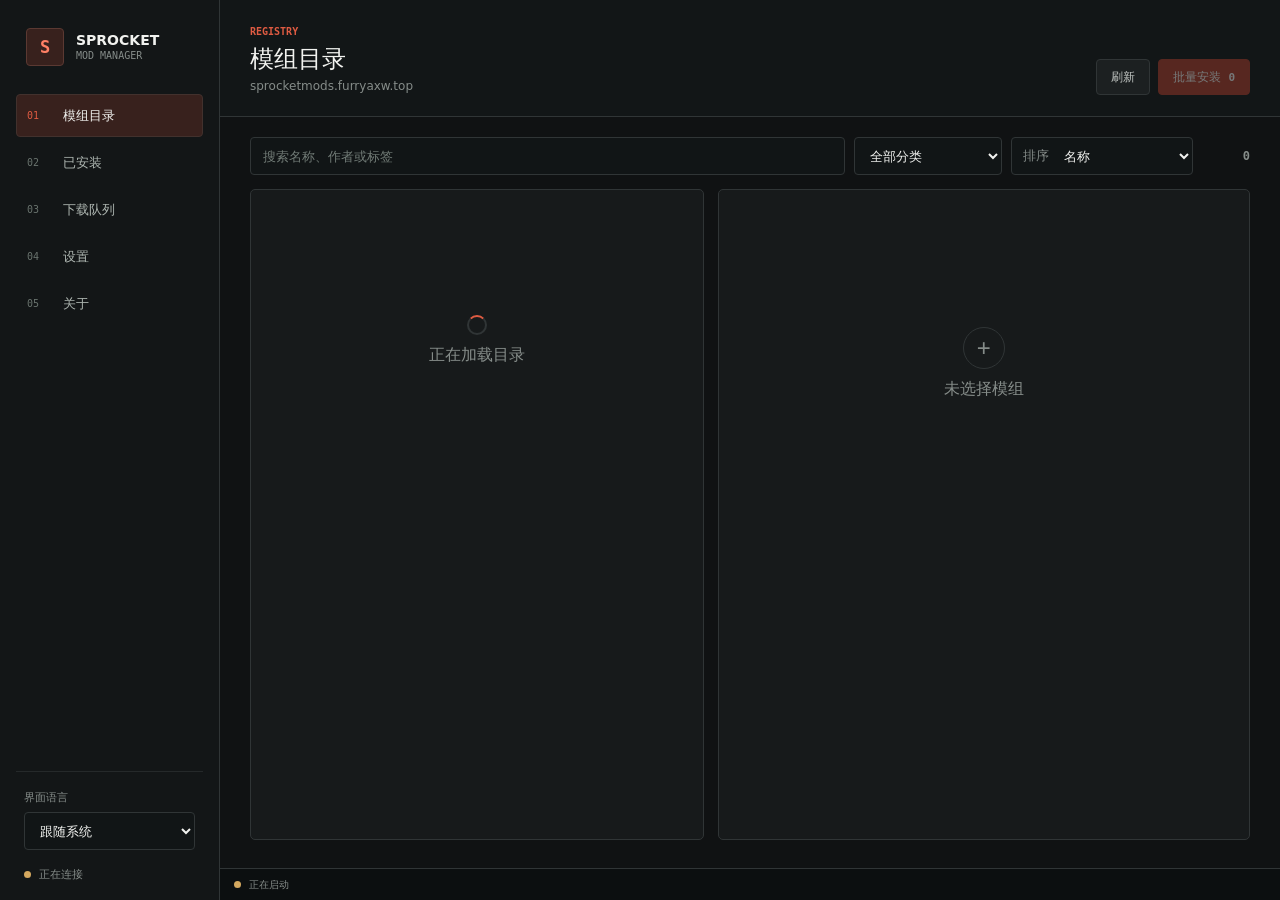
==== sprocket_mod_manager/client_ui/index.html @ 85f6c40e "feat(client): replace Tk UI with WebView2" ====
<!doctype html>
<html lang="zh-CN">
  <head>
    <meta charset="UTF-8" />
    <meta name="viewport" content="width=device-width, initial-scale=1.0" />
    <meta name="color-scheme" content="dark" />
    <meta name="theme-color" content="#101213" />
    <title>Sprocket Mod Manager</title>
    <link rel="stylesheet" href="./app.css" />
    <script src="./app.js" defer></script>
  </head>
  <body>
    <div class="app-shell">
      <aside class="sidebar">
        <div class="brand">
          <span class="brand-mark" aria-hidden="true">S</span>
          <div class="brand-copy">
            <strong>SPROCKET</strong>
            <span>MOD MANAGER</span>
          </div>
        </div>

        <nav class="primary-nav" aria-label="主导航" data-i18n-aria="primaryNav">
          <button class="nav-item active" type="button" data-page-target="catalog">
            <span class="nav-index">01</span><span data-i18n="catalog">模组目录</span>
          </button>
          <button class="nav-item" type="button" data-page-target="installed">
            <span class="nav-index">02</span><span data-i18n="installed">已安装</span>
          </button>
          <button class="nav-item" type="button" data-page-target="downloads">
            <span class="nav-index">03</span><span data-i18n="downloads">下载队列</span>
            <b id="queue-badge" hidden>0</b>
          </button>
          <button class="nav-item" type="button" data-page-target="settings">
            <span class="nav-index">04</span><span data-i18n="settings">设置</span>
          </button>
          <button class="nav-item" type="button" data-page-target="about">
            <span class="nav-index">05</span><span data-i18n="about">关于</span>
          </button>
        </nav>

        <div class="sidebar-footer">
          <label class="language-control">
            <span data-i18n="language">界面语言</span>
            <select id="language-select">
              <option value="auto" data-i18n="languageAuto">跟随系统</option>
              <option value="zh">中文</option>
              <option value="en">English</option>
            </select>
          </label>
          <div class="registry-state" id="registry-state">
            <span class="state-dot" aria-hidden="true"></span>
            <span id="registry-state-text" data-i18n="connecting">正在连接</span>
          </div>
        </div>
      </aside>

      <main class="main-area">
        <header class="page-header">
          <div>
            <p class="page-kicker" id="page-kicker">REGISTRY</p>
            <h1 id="page-title" data-i18n="catalogTitle">模组目录</h1>
            <p id="page-subtitle">sprocketmods.furryaxw.top</p>
          </div>
          <div class="header-actions" id="header-actions">
            <button class="secondary-button" id="refresh-catalog" type="button" data-i18n="refresh">刷新</button>
            <button class="primary-button" id="batch-install" type="button" disabled>
              <span data-i18n="batchInstall">批量安装</span><b id="batch-count">0</b>
            </button>
          </div>
        </header>

        <section class="page active" id="page-catalog" data-page="catalog">
          <div class="catalog-tools">
            <label class="search-control">
              <span class="visually-hidden" data-i18n="search">搜索</span>
              <input id="catalog-search" type="search" autocomplete="off"
                placeholder="搜索名称、作者或标签" data-i18n-placeholder="searchPlaceholder" />
            </label>
            <label class="select-control">
              <span class="visually-hidden" data-i18n="category">分类</span>
              <select id="category-select">
                <option value="all" data-i18n="categoryAll">全部分类</option>
                <option value="gameplay" data-i18n="categoryGameplay">玩法</option>
                <option value="utility" data-i18n="categoryUtility">工具</option>
                <option value="library" data-i18n="categoryLibrary">依赖库</option>
                <option value="visual" data-i18n="categoryVisual">视觉</option>
                <option value="audio" data-i18n="categoryAudio">音频</option>
                <option value="other" data-i18n="categoryOther">其他</option>
              </select>
            </label>
            <label class="select-control sort-control">
              <span data-i18n="sort">排序</span>
              <select id="sort-select">
                <option value="name" data-i18n="sortName">名称</option>
                <option value="release" data-i18n="sortRelease">版本</option>
                <option value="category" data-i18n="sortCategory">分类</option>
              </select>
            </label>
            <span class="result-count" id="catalog-count">0</span>
          </div>

          <div class="catalog-workspace">
            <section class="package-list" id="package-list" aria-live="polite">
              <div class="loading-state"><span class="loader"></span><span data-i18n="loadingCatalog">正在加载目录</span></div>
            </section>
            <aside class="detail-panel" id="detail-panel">
              <div class="empty-detail">
                <span class="empty-glyph" aria-hidden="true">+</span>
                <strong data-i18n="nothingSelected">未选择模组</strong>
              </div>
            </aside>
          </div>
        </section>

        <section class="page" id="page-installed" data-page="installed" hidden>
          <div class="list-toolbar">
            <span id="installed-count">0</span>
            <button class="primary-button" id="update-all" type="button" data-i18n="updateAll">全部更新</button>
          </div>
          <div class="data-list" id="installed-list"></div>
        </section>

        <section class="page" id="page-downloads" data-page="downloads" hidden>
          <div class="list-toolbar">
            <span id="download-count">0</span>
            <button class="secondary-button" id="clear-finished" type="button" data-i18n="clearFinished">清除已结束</button>
          </div>
          <div class="data-list" id="download-list"></div>
        </section>

        <section class="page" id="page-settings" data-page="settings" hidden>
          <form class="settings-form" id="settings-form">
            <div class="form-section">
              <div class="section-heading">
                <span>01</span>
                <div><strong data-i18n="gameLocation">游戏位置</strong><small>SPROCKET</small></div>
              </div>
              <label class="field-label" for="game-path" data-i18n="gamePath">Sprocket 路径</label>
              <div class="field-command">
                <input id="game-path" name="game_path" type="text" autocomplete="off" />
                <button class="secondary-button" id="browse-game-path" type="button" data-i18n="browse">浏览</button>
              </div>
            </div>
            <div class="form-section">
              <div class="section-heading">
                <span>02</span>
                <div><strong>REGISTRY</strong><small>INDEX SOURCE</small></div>
              </div>
              <label class="field-label" for="index-url" data-i18n="indexUrl">索引 URL 或本地路径</label>
              <input id="index-url" name="index_url" type="text" autocomplete="off" />
            </div>
            <div class="form-actions">
              <button class="primary-button" type="submit" data-i18n="saveSettings">保存设置</button>
            </div>
          </form>
        </section>

        <section class="page" id="page-about" data-page="about" hidden>
          <div class="about-layout">
            <section class="about-identity">
              <span class="about-mark" aria-hidden="true">S</span>
              <p>SPROCKET</p>
              <h2>Mod Manager</h2>
              <span>AGPL-3.0</span>
            </section>
            <dl class="about-facts">
              <div><dt data-i18n="currentVersion">当前版本</dt><dd id="current-version">-</dd></div>
              <div><dt data-i18n="latestVersion">最新版本</dt><dd id="latest-version">-</dd></div>
              <div><dt data-i18n="repository">代码仓库</dt><dd>furryaxw/sprocket-mods</dd></div>
              <div><dt>Registry</dt><dd>sprocketmods.furryaxw.top</dd></div>
            </dl>
            <div class="about-actions">
              <button class="primary-button" id="manager-update" type="button" data-i18n="checkUpdate">检查更新</button>
              <button class="secondary-button" id="open-repository" type="button">GitHub</button>
              <button class="secondary-button" id="open-registry" type="button">Registry</button>
            </div>
          </div>
        </section>

        <footer class="statusbar">
          <span class="status-mark" aria-hidden="true"></span>
          <span id="status-text" data-i18n="starting">正在启动</span>
          <span id="status-source"></span>
        </footer>
      </main>
    </div>

    <div class="modal-layer" id="modal-layer" hidden>
      <section class="modal" role="dialog" aria-modal="true" aria-labelledby="modal-title">
        <header>
          <p id="modal-kicker">CONFIRM</p>
          <h2 id="modal-title"></h2>
          <button class="close-button" id="modal-close" type="button" aria-label="关闭" data-i18n-aria="close">×</button>
        </header>
        <div class="modal-body" id="modal-body"></div>
        <footer>
          <button class="secondary-button" id="modal-cancel" type="button" data-i18n="cancel">取消</button>
          <button class="primary-button" id="modal-confirm" type="button" data-i18n="confirm">确认</button>
        </footer>
      </section>
    </div>

    <div class="toast-region" id="toast-region" aria-live="polite"></div>
  </body>
</html>
---- sprocket_mod_manager/client_ui/app.css ----
:root {
  color-scheme: dark;
  font-family: "Segoe UI Variable Text", "Segoe UI", system-ui, sans-serif;
  font-synthesis: none;
  --canvas: #101213;
  --sidebar: #131617;
  --surface: #171a1b;
  --surface-high: #1c2021;
  --surface-hover: #202425;
  --line: #303536;
  --line-soft: #25292a;
  --text: #f1f2ef;
  --text-soft: #c4c8c5;
  --muted: #858c89;
  --accent: #df5b42;
  --accent-hover: #ee6a50;
  --accent-quiet: #38211d;
  --button-accent: #b6402d;
  --button-accent-hover: #be4430;
  --amber: #d4a85f;
  --amber-quiet: #362b19;
  --danger: #a9443d;
  --danger-hover: #c15148;
  --success: #65b981;
  --focus: #f5a86b;
}

* { box-sizing: border-box; }
[hidden] { display: none !important; }
html, body { width: 100%; min-width: 960px; height: 100%; min-height: 640px; }
body { margin: 0; overflow: hidden; color: var(--text); background: var(--canvas); }
button, input, select { font: inherit; letter-spacing: 0; }
button { color: inherit; }
button, select { cursor: pointer; }
button:focus-visible, input:focus-visible, select:focus-visible {
  outline: 2px solid var(--focus);
  outline-offset: 2px;
}
.visually-hidden {
  position: absolute;
  width: 1px;
  height: 1px;
  padding: 0;
  margin: -1px;
  overflow: hidden;
  clip: rect(0, 0, 0, 0);
  white-space: nowrap;
  border: 0;
}

.app-shell { display: grid; grid-template-columns: 220px minmax(0, 1fr); width: 100%; height: 100%; }
.sidebar {
  display: grid;
  grid-template-rows: auto 1fr auto;
  min-width: 0;
  padding: 28px 16px 18px;
  border-right: 1px solid var(--line);
  background: var(--sidebar);
}
.brand { display: flex; align-items: center; gap: 12px; padding: 0 10px 28px; }
.brand-mark, .about-mark {
  display: grid;
  place-items: center;
  border: 1px solid #5b3932;
  border-radius: 4px;
  color: #ff8065;
  background: var(--accent-quiet);
  font: 800 17px/1 "Cascadia Mono", Consolas, monospace;
}
.brand-mark { width: 38px; height: 38px; }
.brand-copy strong, .brand-copy span { display: block; }
.brand-copy strong { font-size: 14px; line-height: 18px; }
.brand-copy span { color: var(--muted); font: 10px/14px "Cascadia Mono", Consolas, monospace; }

.primary-nav { display: grid; align-content: start; gap: 4px; }
.nav-item {
  width: 100%;
  min-height: 43px;
  display: grid;
  grid-template-columns: 28px minmax(0, 1fr) auto;
  align-items: center;
  gap: 8px;
  padding: 0 10px;
  border: 1px solid transparent;
  border-radius: 4px;
  color: #aeb6b1;
  background: transparent;
  text-align: left;
  font-size: 13px;
  font-weight: 650;
}
.nav-item:hover { color: var(--text); background: var(--surface-high); }
.nav-item.active { color: var(--text); border-color: #42312d; background: var(--accent-quiet); }
.nav-index { color: #69736e; font: 10px/1 "Cascadia Mono", Consolas, monospace; }
.nav-item.active .nav-index { color: var(--accent); }
.nav-item b {
  min-width: 20px;
  padding: 2px 5px;
  border-radius: 10px;
  color: #131718;
  background: var(--amber);
  font: 800 10px/14px "Cascadia Mono", Consolas, monospace;
  text-align: center;
}
.sidebar-footer { display: grid; gap: 17px; padding: 18px 8px 0; border-top: 1px solid var(--line-soft); }
.language-control { display: grid; gap: 7px; }
.language-control > span { color: var(--muted); font-size: 11px; font-weight: 700; }
.language-control select { width: 100%; }
.registry-state { display: flex; align-items: center; gap: 8px; color: var(--muted); font-size: 11px; }
.state-dot, .status-mark { width: 7px; height: 7px; flex: 0 0 auto; border-radius: 50%; background: var(--amber); }
.registry-state.ready .state-dot, .status-mark.ready { background: var(--success); }
.registry-state.error .state-dot, .status-mark.error { background: var(--danger); }

.main-area { min-width: 0; display: grid; grid-template-rows: auto minmax(0, 1fr) 32px; overflow: hidden; }
.page-header {
  min-height: 112px;
  display: flex;
  align-items: flex-end;
  justify-content: space-between;
  gap: 24px;
  padding: 25px 30px 21px;
  border-bottom: 1px solid var(--line);
  background: #121617;
}
.page-kicker { margin: 0 0 5px; color: var(--accent); font: 700 10px/14px "Cascadia Mono", Consolas, monospace; }
.page-header h1 { margin: 0; font-size: 24px; line-height: 30px; letter-spacing: 0; }
.page-header p:last-child { margin: 4px 0 0; color: var(--muted); font-size: 12px; line-height: 17px; }
.header-actions { display: flex; align-items: center; gap: 8px; }

.primary-button, .secondary-button, .danger-button, .close-button {
  min-height: 36px;
  border-radius: 4px;
  font-size: 12px;
  font-weight: 700;
}
.primary-button, .secondary-button, .danger-button { padding: 0 14px; border: 1px solid transparent; }
.primary-button { color: #ffffff; border-color: var(--button-accent); background: var(--button-accent); }
.primary-button:hover { border-color: var(--button-accent-hover); background: var(--button-accent-hover); }
.secondary-button { color: var(--text-soft); border-color: var(--line); background: var(--surface-high); }
.secondary-button:hover { color: var(--text); border-color: #4b5556; background: var(--surface-hover); }
.danger-button { color: #ffd8d5; border-color: #7a3e3a; background: #3b2220; }
.danger-button:hover { border-color: var(--danger); background: #542a27; }
button:disabled { opacity: 0.42; cursor: default; }
.primary-button b { margin-left: 7px; font: 800 11px/1 "Cascadia Mono", Consolas, monospace; }

.page { min-width: 0; min-height: 0; overflow: auto; padding: 20px 30px 28px; }
.page.active { display: block; }
#page-catalog.active {
  display: grid;
  grid-template-rows: auto minmax(0, 1fr);
  overflow: hidden;
}
.catalog-tools {
  display: grid;
  grid-template-columns: minmax(260px, 1fr) 148px 182px auto;
  gap: 9px;
  align-items: center;
  margin-bottom: 14px;
}
input, select {
  height: 38px;
  border: 1px solid var(--line);
  border-radius: 4px;
  color: var(--text);
  background: #111516;
  font-size: 13px;
}
input { width: 100%; padding: 0 12px; }
input::placeholder { color: #717b76; opacity: 1; }
select { width: 100%; padding: 0 30px 0 11px; }
.select-control { min-width: 0; }
.sort-control { height: 38px; display: grid; grid-template-columns: auto minmax(0, 1fr); align-items: center; border: 1px solid var(--line); border-radius: 4px; background: #111516; }
.sort-control > span { padding-left: 11px; color: var(--muted); font-size: 13px; }
.sort-control select { height: 36px; border: 0; background: transparent; }
.result-count { min-width: 48px; color: var(--muted); font: 700 12px/38px "Cascadia Mono", Consolas, monospace; text-align: right; }
.catalog-workspace {
  min-height: 0;
  display: grid;
  grid-template-columns: minmax(360px, 0.92fr) minmax(390px, 1.08fr);
  align-items: stretch;
  gap: 14px;
}
.package-list, .detail-panel {
  min-width: 0;
  min-height: 0;
  height: 100%;
  overflow: auto;
  border: 1px solid var(--line);
  border-radius: 5px;
  background: var(--surface);
}
.package-row {
  width: 100%;
  min-height: 84px;
  display: grid;
  grid-template-columns: 24px minmax(0, 1fr) auto;
  align-items: center;
  gap: 12px;
  padding: 13px 15px;
  border: 0;
  border-bottom: 1px solid var(--line-soft);
  color: inherit;
  background: transparent;
  text-align: left;
}
.package-row:last-child { border-bottom: 0; }
.package-row:hover { background: var(--surface-high); }
.package-row.selected { background: var(--accent-quiet); box-shadow: inset 3px 0 var(--accent); }
.package-check { width: 17px; height: 17px; accent-color: var(--accent); }
.package-copy { min-width: 0; }
.package-copy strong, .package-copy span { display: block; overflow: hidden; text-overflow: ellipsis; white-space: nowrap; }
.package-copy strong { margin-bottom: 5px; font-size: 13px; }
.package-copy span { color: var(--muted); font: 10px/15px "Cascadia Mono", Consolas, monospace; }
.package-version { display: grid; justify-items: end; gap: 6px; }
.package-version b { color: var(--text-soft); font: 700 11px/15px "Cascadia Mono", Consolas, monospace; }
.state-chip { padding: 2px 7px; border: 1px solid var(--line); border-radius: 10px; color: var(--muted); font-size: 10px; font-weight: 700; }
.state-chip.available { color: #9adeae; border-color: #376e48; background: #17291d; }
.state-chip.update { color: #f2ca7e; border-color: #72582c; background: var(--amber-quiet); }

.detail-panel { padding: 23px; }
.empty-detail, .empty-list, .loading-state { min-height: 300px; display: grid; place-content: center; justify-items: center; gap: 10px; color: var(--muted); }
.empty-glyph { width: 42px; height: 42px; display: grid; place-items: center; border: 1px solid var(--line); border-radius: 50%; font: 300 24px/1 "Segoe UI", sans-serif; }
.detail-topline { display: flex; align-items: center; justify-content: space-between; gap: 18px; margin-bottom: 15px; }
.detail-topline > span { color: var(--accent); font: 700 10px/14px "Cascadia Mono", Consolas, monospace; }
.detail-panel h2 { margin: 0 0 5px; font-size: 20px; line-height: 26px; }
.detail-id { margin: 0 0 18px; color: var(--muted); font: 11px/16px "Cascadia Mono", Consolas, monospace; overflow-wrap: anywhere; }
.detail-description { min-height: 40px; margin: 0 0 19px; color: var(--text-soft); font-size: 13px; line-height: 20px; }
.detail-facts { display: grid; grid-template-columns: 1fr 1fr; margin: 0; border-top: 1px solid var(--line-soft); }
.detail-facts div { min-width: 0; padding: 13px 0; border-bottom: 1px solid var(--line-soft); }
.detail-facts div:nth-child(odd) { padding-right: 15px; }
.detail-facts dt { margin-bottom: 4px; color: var(--muted); font-size: 10px; font-weight: 700; }
.detail-facts dd { margin: 0; color: var(--text-soft); font-size: 12px; line-height: 17px; overflow-wrap: anywhere; }
.dependency-section { margin-top: 18px; }
.dependency-section > strong { display: block; margin-bottom: 8px; color: var(--muted); font-size: 10px; }
.dependency-list { display: grid; gap: 5px; }
.dependency-line { display: flex; justify-content: space-between; gap: 16px; padding: 8px 10px; border: 1px solid var(--line-soft); border-radius: 3px; background: #141819; font: 11px/15px "Cascadia Mono", Consolas, monospace; }
.detail-actions { display: flex; justify-content: flex-end; gap: 8px; margin-top: 20px; }

.list-toolbar { min-height: 42px; display: flex; align-items: center; justify-content: space-between; gap: 16px; margin-bottom: 13px; color: var(--muted); font-size: 12px; }
.data-list { border-top: 1px solid var(--line); }
.data-row { min-height: 70px; display: grid; grid-template-columns: minmax(0, 1fr) auto; align-items: center; gap: 18px; padding: 12px 14px; border-bottom: 1px solid var(--line); }
.data-row:hover { background: var(--surface); }
.row-title { min-width: 0; }
.row-title strong, .row-title span { display: block; overflow: hidden; text-overflow: ellipsis; white-space: nowrap; }
.row-title strong { margin-bottom: 5px; font-size: 13px; }
.row-title span { color: var(--muted); font: 11px/15px "Cascadia Mono", Consolas, monospace; }
.row-actions { display: flex; align-items: center; gap: 8px; }
.queue-state { min-width: 82px; color: var(--muted); font-size: 11px; font-weight: 700; text-align: right; }
.queue-state.installing { color: var(--accent); }
.queue-state.completed { color: var(--success); }
.queue-state.failed { color: var(--danger); }
.queue-state.canceled { color: var(--muted); }
.queue-message { max-width: 460px; overflow: hidden; text-overflow: ellipsis; }

.settings-form { width: min(760px, 100%); }
.form-section { padding: 24px 0 27px; border-bottom: 1px solid var(--line); }
.form-section:first-child { padding-top: 5px; }
.section-heading { display: flex; align-items: center; gap: 12px; margin-bottom: 21px; }
.section-heading > span { color: var(--accent); font: 700 11px/1 "Cascadia Mono", Consolas, monospace; }
.section-heading strong, .section-heading small { display: block; }
.section-heading strong { font-size: 14px; }
.section-heading small { margin-top: 2px; color: var(--muted); font: 9px/12px "Cascadia Mono", Consolas, monospace; }
.field-label { display: block; margin-bottom: 8px; color: var(--text-soft); font-size: 12px; font-weight: 650; }
.field-command { display: grid; grid-template-columns: minmax(0, 1fr) auto; gap: 8px; }
.form-actions { display: flex; justify-content: flex-end; padding-top: 22px; }

.about-layout { width: min(820px, 100%); display: grid; grid-template-columns: 220px minmax(0, 1fr); column-gap: 38px; }
.about-identity { grid-row: span 2; padding: 10px 26px 24px 0; border-right: 1px solid var(--line); }
.about-mark { width: 64px; height: 64px; margin-bottom: 24px; font-size: 27px; }
.about-identity p { margin: 0 0 4px; color: var(--accent); font: 700 10px/14px "Cascadia Mono", Consolas, monospace; }
.about-identity h2 { margin: 0 0 13px; font-size: 23px; }
.about-identity > span:last-child { color: var(--muted); font: 11px/15px "Cascadia Mono", Consolas, monospace; }
.about-facts { margin: 0; }
.about-facts div { display: grid; grid-template-columns: 145px minmax(0, 1fr); gap: 20px; padding: 14px 0; border-bottom: 1px solid var(--line-soft); }
.about-facts dt { color: var(--muted); font-size: 11px; }
.about-facts dd { margin: 0; font: 12px/16px "Cascadia Mono", Consolas, monospace; overflow-wrap: anywhere; }
.about-actions { display: flex; flex-wrap: wrap; gap: 8px; margin-top: 20px; }

.statusbar { min-width: 0; display: grid; grid-template-columns: auto minmax(0, 1fr) auto; align-items: center; gap: 8px; padding: 0 14px; border-top: 1px solid var(--line); color: var(--muted); background: #0c0f10; font: 10px/1 "Cascadia Mono", Consolas, monospace; }
#status-text, #status-source { overflow: hidden; text-overflow: ellipsis; white-space: nowrap; }
#status-source { max-width: 42vw; }

.modal-layer { position: fixed; inset: 0; z-index: 100; display: grid; place-items: center; padding: 24px; background: rgba(6, 8, 9, 0.72); }
.modal { width: min(560px, 100%); max-height: min(680px, calc(100vh - 48px)); display: grid; grid-template-rows: auto minmax(0, 1fr) auto; overflow: hidden; border: 1px solid #475153; border-radius: 5px; background: var(--surface); box-shadow: 0 24px 70px rgba(0, 0, 0, 0.42); }
.modal header { position: relative; padding: 21px 56px 17px 22px; border-bottom: 1px solid var(--line); background: var(--surface-high); }
.modal header p { margin: 0 0 5px; color: var(--accent); font: 700 10px/14px "Cascadia Mono", Consolas, monospace; }
.modal header h2 { margin: 0; font-size: 18px; line-height: 24px; }
.close-button { position: absolute; top: 16px; right: 16px; width: 34px; padding: 0; border: 1px solid var(--line); color: var(--text-soft); background: transparent; font-size: 20px; font-weight: 400; }
.close-button:hover { color: var(--text); background: var(--surface-hover); }
.modal-body { overflow: auto; padding: 20px 22px; color: var(--text-soft); font-size: 13px; line-height: 20px; white-space: pre-wrap; overflow-wrap: anywhere; }
.modal-plan { display: grid; gap: 12px; }
.plan-group { padding: 12px; border: 1px solid var(--line-soft); border-radius: 4px; background: #141819; }
.plan-group strong { display: block; margin-bottom: 7px; color: var(--text); }
.plan-line { display: grid; grid-template-columns: minmax(0, 1fr) auto; gap: 14px; padding: 4px 0; color: var(--muted); font: 11px/15px "Cascadia Mono", Consolas, monospace; }
.modal footer { display: flex; justify-content: flex-end; gap: 8px; padding: 14px 18px; border-top: 1px solid var(--line); }

.toast-region { position: fixed; z-index: 130; right: 18px; bottom: 46px; width: min(390px, calc(100vw - 36px)); display: grid; gap: 8px; pointer-events: none; }
.toast { padding: 11px 13px; border: 1px solid var(--line); border-left: 3px solid var(--accent); border-radius: 4px; color: var(--text-soft); background: #1c2122; box-shadow: 0 12px 35px rgba(0, 0, 0, 0.32); font-size: 12px; line-height: 17px; animation: toast-in 130ms ease-out; }
.toast.error { border-left-color: var(--danger); }
@keyframes toast-in { from { opacity: 0; transform: translateY(5px); } }
.loader { width: 20px; height: 20px; border: 2px solid var(--line); border-top-color: var(--accent); border-radius: 50%; animation: spin 700ms linear infinite; }
@keyframes spin { to { transform: rotate(360deg); } }

*::-webkit-scrollbar { width: 10px; height: 10px; }
*::-webkit-scrollbar-track { background: #121617; }
*::-webkit-scrollbar-thumb { border: 2px solid #121617; border-radius: 6px; background: #4a5350; }
*::-webkit-scrollbar-thumb:hover { background: #606b67; }

@media (max-width: 1080px) {
  .app-shell { grid-template-columns: 190px minmax(0, 1fr); }
  .sidebar { padding-inline: 12px; }
  .catalog-tools { grid-template-columns: minmax(220px, 1fr) 135px 165px auto; }
  .page-header, .page { padding-left: 22px; padding-right: 22px; }
  .catalog-workspace { grid-template-columns: minmax(330px, 0.9fr) minmax(350px, 1.1fr); }
}
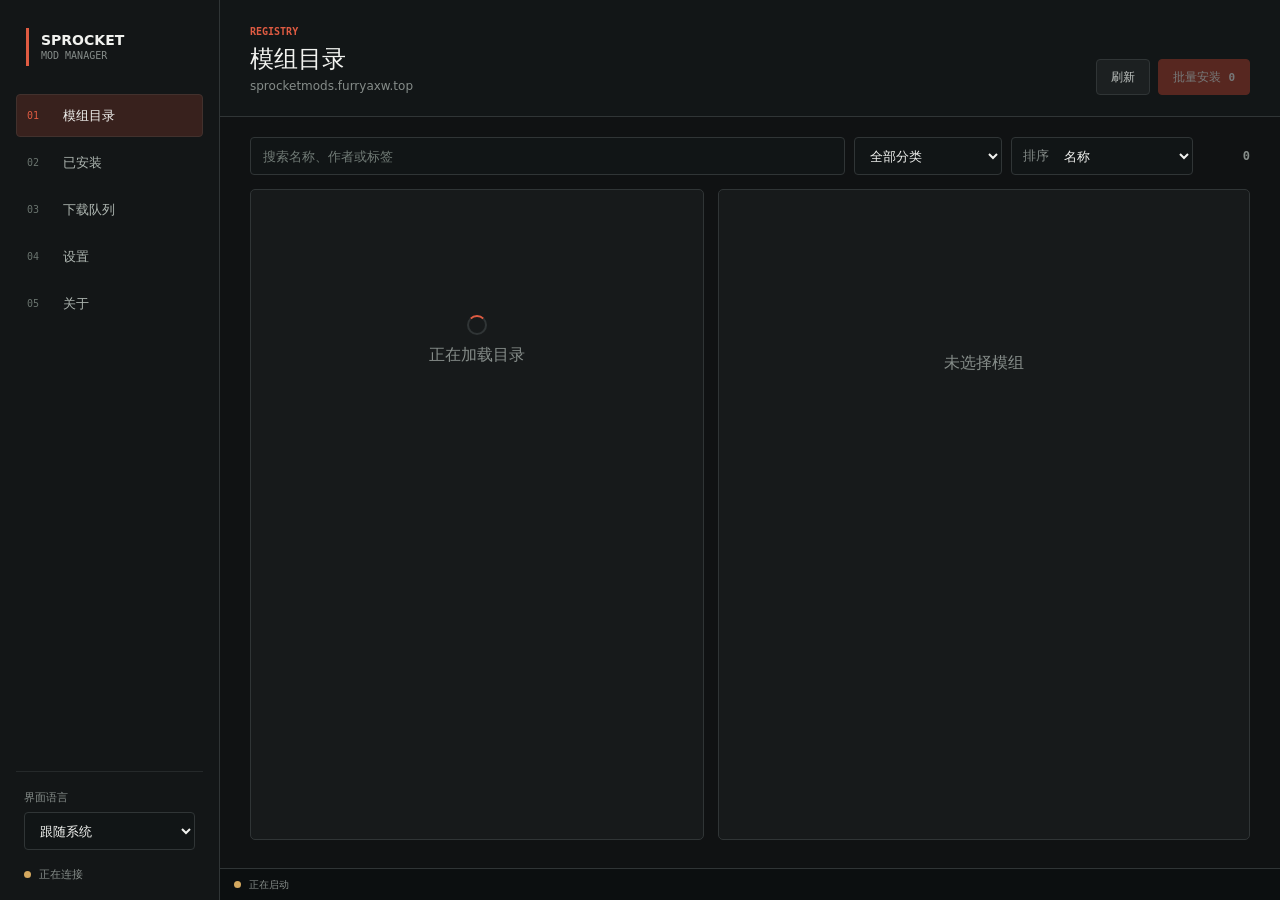
==== commit 22f7a402: "feat(manager): add recommendations and mod adoption" ====
--- a/sprocket_mod_manager/client_ui/index.html
+++ b/sprocket_mod_manager/client_ui/index.html
@@ -13,7 +13,7 @@
     <div class="app-shell">
       <aside class="sidebar">
         <div class="brand">
-          <span class="brand-mark" aria-hidden="true">S</span>
+          <span class="brand-line" aria-hidden="true"></span>
           <div class="brand-copy">
             <strong>SPROCKET</strong>
             <span>MOD MANAGER</span>
@@ -106,7 +106,6 @@
             </section>
             <aside class="detail-panel" id="detail-panel">
               <div class="empty-detail">
-                <span class="empty-glyph" aria-hidden="true">+</span>
                 <strong data-i18n="nothingSelected">未选择模组</strong>
               </div>
             </aside>
@@ -145,6 +144,36 @@
             <div class="form-section">
               <div class="section-heading">
                 <span>02</span>
+                <div><strong data-i18n="textScale">文字大小</strong><small>ACCESSIBILITY</small></div>
+              </div>
+              <label class="field-label" for="text-scale" data-i18n="textScale">文字大小</label>
+              <div class="range-control">
+                <input id="text-scale" name="text_scale" type="range" min="100" max="160" step="10" value="100" />
+                <output id="text-scale-value" for="text-scale">100%</output>
+              </div>
+            </div>
+            <div class="form-section">
+              <div class="section-heading">
+                <span>03</span>
+                <div><strong>MelonLoader</strong><small>MOD RUNTIME</small></div>
+              </div>
+              <div class="component-row">
+                <div class="component-summary">
+                  <div>
+                    <strong data-i18n="melonloaderStatus">加载器状态</strong>
+                    <span class="component-state" id="melonloader-state" data-i18n="checking">检查中</span>
+                  </div>
+                  <p id="melonloader-detail" data-i18n="melonloaderChecking">正在检查本机与官方 Release</p>
+                </div>
+                <div class="component-actions">
+                  <button class="secondary-button" id="open-melonloader-release" type="button" data-i18n="officialRelease">官方 Release</button>
+                  <button class="primary-button" id="melonloader-action" type="button" disabled data-i18n="checking">检查中</button>
+                </div>
+              </div>
+            </div>
+            <div class="form-section">
+              <div class="section-heading">
+                <span>04</span>
                 <div><strong>REGISTRY</strong><small>INDEX SOURCE</small></div>
               </div>
               <label class="field-label" for="index-url" data-i18n="indexUrl">索引 URL 或本地路径</label>
@@ -159,7 +188,6 @@
         <section class="page" id="page-about" data-page="about" hidden>
           <div class="about-layout">
             <section class="about-identity">
-              <span class="about-mark" aria-hidden="true">S</span>
               <p>SPROCKET</p>
               <h2>Mod Manager</h2>
               <span>AGPL-3.0</span>
--- a/sprocket_mod_manager/client_ui/app.css
+++ b/sprocket_mod_manager/client_ui/app.css
@@ -1,5 +1,6 @@
 :root {
   color-scheme: dark;
+  font-size: 100%;
   font-family: "Segoe UI Variable Text", "Segoe UI", system-ui, sans-serif;
   font-synthesis: none;
   --canvas: #101213;
@@ -22,6 +23,7 @@
   --danger: #a9443d;
   --danger-hover: #c15148;
   --success: #65b981;
+  --warning: #cb9952;
   --focus: #f5a86b;
 }
 
@@ -58,19 +60,10 @@
   background: var(--sidebar);
 }
 .brand { display: flex; align-items: center; gap: 12px; padding: 0 10px 28px; }
-.brand-mark, .about-mark {
-  display: grid;
-  place-items: center;
-  border: 1px solid #5b3932;
-  border-radius: 4px;
-  color: #ff8065;
-  background: var(--accent-quiet);
-  font: 800 17px/1 "Cascadia Mono", Consolas, monospace;
-}
-.brand-mark { width: 38px; height: 38px; }
+.brand-line { width: 3px; height: 38px; flex: 0 0 3px; background: var(--accent); }
 .brand-copy strong, .brand-copy span { display: block; }
-.brand-copy strong { font-size: 14px; line-height: 18px; }
-.brand-copy span { color: var(--muted); font: 10px/14px "Cascadia Mono", Consolas, monospace; }
+.brand-copy strong { font-size: 0.875rem; line-height: 1.125rem; }
+.brand-copy span { color: var(--muted); font: 0.625rem/0.875rem "Cascadia Mono", Consolas, monospace; }
 
 .primary-nav { display: grid; align-content: start; gap: 4px; }
 .nav-item {
@@ -86,12 +79,12 @@
   color: #aeb6b1;
   background: transparent;
   text-align: left;
-  font-size: 13px;
+  font-size: 0.8125rem;
   font-weight: 650;
 }
 .nav-item:hover { color: var(--text); background: var(--surface-high); }
 .nav-item.active { color: var(--text); border-color: #42312d; background: var(--accent-quiet); }
-.nav-index { color: #69736e; font: 10px/1 "Cascadia Mono", Consolas, monospace; }
+.nav-index { color: #69736e; font: 0.625rem/1 "Cascadia Mono", Consolas, monospace; }
 .nav-item.active .nav-index { color: var(--accent); }
 .nav-item b {
   min-width: 20px;
@@ -99,14 +92,14 @@
   border-radius: 10px;
   color: #131718;
   background: var(--amber);
-  font: 800 10px/14px "Cascadia Mono", Consolas, monospace;
+  font: 800 0.625rem/0.875rem "Cascadia Mono", Consolas, monospace;
   text-align: center;
 }
 .sidebar-footer { display: grid; gap: 17px; padding: 18px 8px 0; border-top: 1px solid var(--line-soft); }
 .language-control { display: grid; gap: 7px; }
-.language-control > span { color: var(--muted); font-size: 11px; font-weight: 700; }
+.language-control > span { color: var(--muted); font-size: 0.6875rem; font-weight: 700; }
 .language-control select { width: 100%; }
-.registry-state { display: flex; align-items: center; gap: 8px; color: var(--muted); font-size: 11px; }
+.registry-state { display: flex; align-items: center; gap: 8px; color: var(--muted); font-size: 0.6875rem; }
 .state-dot, .status-mark { width: 7px; height: 7px; flex: 0 0 auto; border-radius: 50%; background: var(--amber); }
 .registry-state.ready .state-dot, .status-mark.ready { background: var(--success); }
 .registry-state.error .state-dot, .status-mark.error { background: var(--danger); }
@@ -122,15 +115,15 @@
   border-bottom: 1px solid var(--line);
   background: #121617;
 }
-.page-kicker { margin: 0 0 5px; color: var(--accent); font: 700 10px/14px "Cascadia Mono", Consolas, monospace; }
-.page-header h1 { margin: 0; font-size: 24px; line-height: 30px; letter-spacing: 0; }
-.page-header p:last-child { margin: 4px 0 0; color: var(--muted); font-size: 12px; line-height: 17px; }
+.page-kicker { margin: 0 0 5px; color: var(--accent); font: 700 0.625rem/0.875rem "Cascadia Mono", Consolas, monospace; }
+.page-header h1 { margin: 0; font-size: 1.5rem; line-height: 1.875rem; letter-spacing: 0; }
+.page-header p:last-child { margin: 4px 0 0; color: var(--muted); font-size: 0.75rem; line-height: 1.0625rem; }
 .header-actions { display: flex; align-items: center; gap: 8px; }
 
 .primary-button, .secondary-button, .danger-button, .close-button {
   min-height: 36px;
   border-radius: 4px;
-  font-size: 12px;
+  font-size: 0.75rem;
   font-weight: 700;
 }
 .primary-button, .secondary-button, .danger-button { padding: 0 14px; border: 1px solid transparent; }
@@ -141,7 +134,7 @@
 .danger-button { color: #ffd8d5; border-color: #7a3e3a; background: #3b2220; }
 .danger-button:hover { border-color: var(--danger); background: #542a27; }
 button:disabled { opacity: 0.42; cursor: default; }
-.primary-button b { margin-left: 7px; font: 800 11px/1 "Cascadia Mono", Consolas, monospace; }
+.primary-button b { margin-left: 7px; font: 800 0.6875rem/1 "Cascadia Mono", Consolas, monospace; }
 
 .page { min-width: 0; min-height: 0; overflow: auto; padding: 20px 30px 28px; }
 .page.active { display: block; }
@@ -163,16 +156,17 @@
   border-radius: 4px;
   color: var(--text);
   background: #111516;
-  font-size: 13px;
+  font-size: 0.8125rem;
 }
 input { width: 100%; padding: 0 12px; }
 input::placeholder { color: #717b76; opacity: 1; }
-select { width: 100%; padding: 0 30px 0 11px; }
+select { width: 100%; padding: 0 30px 0 11px; color-scheme: dark; }
+select option { color: var(--text); background: #111516; }
 .select-control { min-width: 0; }
 .sort-control { height: 38px; display: grid; grid-template-columns: auto minmax(0, 1fr); align-items: center; border: 1px solid var(--line); border-radius: 4px; background: #111516; }
-.sort-control > span { padding-left: 11px; color: var(--muted); font-size: 13px; }
+.sort-control > span { padding-left: 11px; color: var(--muted); font-size: 0.8125rem; }
 .sort-control select { height: 36px; border: 0; background: transparent; }
-.result-count { min-width: 48px; color: var(--muted); font: 700 12px/38px "Cascadia Mono", Consolas, monospace; text-align: right; }
+.result-count { min-width: 48px; color: var(--muted); font: 700 0.75rem/38px "Cascadia Mono", Consolas, monospace; text-align: right; }
 .catalog-workspace {
   min-height: 0;
   display: grid;
@@ -208,44 +202,49 @@
 .package-row.selected { background: var(--accent-quiet); box-shadow: inset 3px 0 var(--accent); }
 .package-check { width: 17px; height: 17px; accent-color: var(--accent); }
 .package-copy { min-width: 0; }
-.package-copy strong, .package-copy span { display: block; overflow: hidden; text-overflow: ellipsis; white-space: nowrap; }
-.package-copy strong { margin-bottom: 5px; font-size: 13px; }
-.package-copy span { color: var(--muted); font: 10px/15px "Cascadia Mono", Consolas, monospace; }
+.package-copy strong, .package-copy span { display: block; }
+.package-copy strong { margin-bottom: 5px; overflow: hidden; font-size: 0.8125rem; text-overflow: ellipsis; white-space: nowrap; }
+.package-copy span { color: var(--muted); font: 0.75rem/1.0625rem "Cascadia Mono", Consolas, monospace; overflow-wrap: anywhere; white-space: normal; }
+.package-copy .featured-star { display: inline; margin-right: 6px; color: var(--amber); font: inherit; }
 .package-version { display: grid; justify-items: end; gap: 6px; }
-.package-version b { color: var(--text-soft); font: 700 11px/15px "Cascadia Mono", Consolas, monospace; }
-.state-chip { padding: 2px 7px; border: 1px solid var(--line); border-radius: 10px; color: var(--muted); font-size: 10px; font-weight: 700; }
+.package-version b { color: var(--text-soft); font: 700 0.6875rem/0.9375rem "Cascadia Mono", Consolas, monospace; }
+.state-chip { padding: 2px 7px; border: 1px solid var(--line); border-radius: 10px; color: var(--muted); font-size: 0.625rem; font-weight: 700; }
 .state-chip.available { color: #9adeae; border-color: #376e48; background: #17291d; }
 .state-chip.update { color: #f2ca7e; border-color: #72582c; background: var(--amber-quiet); }
+.state-chip.unrecognized { color: #f2ca7e; border-color: #72582c; background: var(--amber-quiet); }
 
 .detail-panel { padding: 23px; }
 .empty-detail, .empty-list, .loading-state { min-height: 300px; display: grid; place-content: center; justify-items: center; gap: 10px; color: var(--muted); }
-.empty-glyph { width: 42px; height: 42px; display: grid; place-items: center; border: 1px solid var(--line); border-radius: 50%; font: 300 24px/1 "Segoe UI", sans-serif; }
 .detail-topline { display: flex; align-items: center; justify-content: space-between; gap: 18px; margin-bottom: 15px; }
-.detail-topline > span { color: var(--accent); font: 700 10px/14px "Cascadia Mono", Consolas, monospace; }
-.detail-panel h2 { margin: 0 0 5px; font-size: 20px; line-height: 26px; }
-.detail-id { margin: 0 0 18px; color: var(--muted); font: 11px/16px "Cascadia Mono", Consolas, monospace; overflow-wrap: anywhere; }
-.detail-description { min-height: 40px; margin: 0 0 19px; color: var(--text-soft); font-size: 13px; line-height: 20px; }
-.detail-facts { display: grid; grid-template-columns: 1fr 1fr; margin: 0; border-top: 1px solid var(--line-soft); }
+.detail-topline > span { color: var(--accent); font: 700 0.625rem/0.875rem "Cascadia Mono", Consolas, monospace; }
+.detail-topline > .featured-record { color: var(--amber); }
+.detail-heading { display: grid; grid-template-columns: minmax(0, 1fr) auto; align-items: baseline; gap: 4px 20px; margin-bottom: 18px; }
+.detail-heading h2 { min-width: 0; margin: 0; font-size: 1.25rem; line-height: 1.625rem; overflow-wrap: anywhere; }
+.detail-id, .detail-version, .detail-authors { font-family: "Cascadia Mono", Consolas, monospace; }
+.detail-id { min-width: 0; margin: 0; color: var(--muted); font-size: 0.6875rem; line-height: 1rem; overflow-wrap: anywhere; }
+.detail-version { color: var(--text-soft); font-size: 0.75rem; line-height: 1.125rem; text-align: right; }
+.detail-authors { max-width: 230px; color: var(--muted); font-size: 0.625rem; line-height: 0.9375rem; text-align: right; overflow-wrap: anywhere; }
+.detail-facts { display: grid; grid-template-columns: 1fr 1fr; margin: 22px 0 0; border-top: 1px solid var(--line-soft); }
 .detail-facts div { min-width: 0; padding: 13px 0; border-bottom: 1px solid var(--line-soft); }
 .detail-facts div:nth-child(odd) { padding-right: 15px; }
-.detail-facts dt { margin-bottom: 4px; color: var(--muted); font-size: 10px; font-weight: 700; }
-.detail-facts dd { margin: 0; color: var(--text-soft); font-size: 12px; line-height: 17px; overflow-wrap: anywhere; }
+.detail-facts dt { margin-bottom: 4px; color: var(--muted); font-size: 0.625rem; font-weight: 700; }
+.detail-facts dd { margin: 0; color: var(--text-soft); font-size: 0.75rem; line-height: 1.0625rem; overflow-wrap: anywhere; }
 .dependency-section { margin-top: 18px; }
-.dependency-section > strong { display: block; margin-bottom: 8px; color: var(--muted); font-size: 10px; }
+.dependency-section > strong { display: block; margin-bottom: 8px; color: var(--muted); font-size: 0.625rem; }
 .dependency-list { display: grid; gap: 5px; }
-.dependency-line { display: flex; justify-content: space-between; gap: 16px; padding: 8px 10px; border: 1px solid var(--line-soft); border-radius: 3px; background: #141819; font: 11px/15px "Cascadia Mono", Consolas, monospace; }
-.detail-actions { display: flex; justify-content: flex-end; gap: 8px; margin-top: 20px; }
-
-.list-toolbar { min-height: 42px; display: flex; align-items: center; justify-content: space-between; gap: 16px; margin-bottom: 13px; color: var(--muted); font-size: 12px; }
+.dependency-line { display: flex; justify-content: space-between; gap: 16px; padding: 8px 10px; border: 1px solid var(--line-soft); border-radius: 3px; background: #141819; font: 0.6875rem/0.9375rem "Cascadia Mono", Consolas, monospace; }
+.detail-actions { display: flex; flex-wrap: wrap; justify-content: flex-end; gap: 8px; margin-bottom: 20px; }
+
+.list-toolbar { min-height: 42px; display: flex; align-items: center; justify-content: space-between; gap: 16px; margin-bottom: 13px; color: var(--muted); font-size: 0.75rem; }
 .data-list { border-top: 1px solid var(--line); }
 .data-row { min-height: 70px; display: grid; grid-template-columns: minmax(0, 1fr) auto; align-items: center; gap: 18px; padding: 12px 14px; border-bottom: 1px solid var(--line); }
 .data-row:hover { background: var(--surface); }
 .row-title { min-width: 0; }
 .row-title strong, .row-title span { display: block; overflow: hidden; text-overflow: ellipsis; white-space: nowrap; }
-.row-title strong { margin-bottom: 5px; font-size: 13px; }
-.row-title span { color: var(--muted); font: 11px/15px "Cascadia Mono", Consolas, monospace; }
+.row-title strong { margin-bottom: 5px; font-size: 0.8125rem; }
+.row-title span { color: var(--muted); font: 0.6875rem/0.9375rem "Cascadia Mono", Consolas, monospace; }
 .row-actions { display: flex; align-items: center; gap: 8px; }
-.queue-state { min-width: 82px; color: var(--muted); font-size: 11px; font-weight: 700; text-align: right; }
+.queue-state { min-width: 82px; color: var(--muted); font-size: 0.6875rem; font-weight: 700; text-align: right; }
 .queue-state.installing { color: var(--accent); }
 .queue-state.completed { color: var(--success); }
 .queue-state.failed { color: var(--danger); }
@@ -256,46 +255,97 @@
 .form-section { padding: 24px 0 27px; border-bottom: 1px solid var(--line); }
 .form-section:first-child { padding-top: 5px; }
 .section-heading { display: flex; align-items: center; gap: 12px; margin-bottom: 21px; }
-.section-heading > span { color: var(--accent); font: 700 11px/1 "Cascadia Mono", Consolas, monospace; }
+.section-heading > span { color: var(--accent); font: 700 0.6875rem/1 "Cascadia Mono", Consolas, monospace; }
 .section-heading strong, .section-heading small { display: block; }
-.section-heading strong { font-size: 14px; }
-.section-heading small { margin-top: 2px; color: var(--muted); font: 9px/12px "Cascadia Mono", Consolas, monospace; }
-.field-label { display: block; margin-bottom: 8px; color: var(--text-soft); font-size: 12px; font-weight: 650; }
+.section-heading strong { font-size: 0.875rem; }
+.section-heading small { margin-top: 2px; color: var(--muted); font: 0.5625rem/0.75rem "Cascadia Mono", Consolas, monospace; }
+.field-label { display: block; margin-bottom: 8px; color: var(--text-soft); font-size: 0.75rem; font-weight: 650; }
 .field-command { display: grid; grid-template-columns: minmax(0, 1fr) auto; gap: 8px; }
+.range-control { display: grid; grid-template-columns: minmax(0, 1fr) 64px; align-items: center; gap: 14px; }
+.range-control input[type="range"] { height: 32px; padding: 0; accent-color: var(--accent); }
+.range-control output { color: var(--text); font: 700 0.8125rem/1 "Cascadia Mono", Consolas, monospace; text-align: right; }
+.component-row { display: grid; grid-template-columns: minmax(0, 1fr) auto; align-items: center; gap: 22px; min-height: 58px; }
+.component-summary { min-width: 0; }
+.component-summary > div { display: flex; align-items: center; gap: 10px; }
+.component-summary strong { font-size: 0.75rem; }
+.component-summary p { margin: 7px 0 0; color: var(--muted); font: 0.625rem/0.9375rem "Cascadia Mono", Consolas, monospace; overflow-wrap: anywhere; }
+.component-state { display: inline-flex; align-items: center; min-height: 22px; padding: 0 8px; border: 1px solid var(--line); border-radius: 3px; color: var(--muted); font: 700 0.5625rem/1.25rem "Cascadia Mono", Consolas, monospace; text-transform: uppercase; }
+.component-state.ready { border-color: rgba(83, 159, 118, 0.55); color: var(--success); }
+.component-state.update { border-color: rgba(203, 153, 82, 0.6); color: var(--warning); }
+.component-state.missing, .component-state.error { border-color: rgba(204, 91, 84, 0.58); color: var(--danger); }
+.component-actions { display: flex; flex-wrap: wrap; align-items: center; justify-content: flex-end; gap: 8px; }
 .form-actions { display: flex; justify-content: flex-end; padding-top: 22px; }
 
 .about-layout { width: min(820px, 100%); display: grid; grid-template-columns: 220px minmax(0, 1fr); column-gap: 38px; }
 .about-identity { grid-row: span 2; padding: 10px 26px 24px 0; border-right: 1px solid var(--line); }
-.about-mark { width: 64px; height: 64px; margin-bottom: 24px; font-size: 27px; }
-.about-identity p { margin: 0 0 4px; color: var(--accent); font: 700 10px/14px "Cascadia Mono", Consolas, monospace; }
-.about-identity h2 { margin: 0 0 13px; font-size: 23px; }
-.about-identity > span:last-child { color: var(--muted); font: 11px/15px "Cascadia Mono", Consolas, monospace; }
+.about-identity p { margin: 0 0 4px; color: var(--accent); font: 700 0.625rem/0.875rem "Cascadia Mono", Consolas, monospace; }
+.about-identity h2 { margin: 0 0 13px; font-size: 1.4375rem; }
+.about-identity > span:last-child { color: var(--muted); font: 0.6875rem/0.9375rem "Cascadia Mono", Consolas, monospace; }
 .about-facts { margin: 0; }
 .about-facts div { display: grid; grid-template-columns: 145px minmax(0, 1fr); gap: 20px; padding: 14px 0; border-bottom: 1px solid var(--line-soft); }
-.about-facts dt { color: var(--muted); font-size: 11px; }
-.about-facts dd { margin: 0; font: 12px/16px "Cascadia Mono", Consolas, monospace; overflow-wrap: anywhere; }
+.about-facts dt { color: var(--muted); font-size: 0.6875rem; }
+.about-facts dd { margin: 0; font: 0.75rem/1rem "Cascadia Mono", Consolas, monospace; overflow-wrap: anywhere; }
 .about-actions { display: flex; flex-wrap: wrap; gap: 8px; margin-top: 20px; }
 
-.statusbar { min-width: 0; display: grid; grid-template-columns: auto minmax(0, 1fr) auto; align-items: center; gap: 8px; padding: 0 14px; border-top: 1px solid var(--line); color: var(--muted); background: #0c0f10; font: 10px/1 "Cascadia Mono", Consolas, monospace; }
+.statusbar { min-width: 0; display: grid; grid-template-columns: auto minmax(0, 1fr) auto; align-items: center; gap: 8px; padding: 0 14px; border-top: 1px solid var(--line); color: var(--muted); background: #0c0f10; font: 0.625rem/1 "Cascadia Mono", Consolas, monospace; }
 #status-text, #status-source { overflow: hidden; text-overflow: ellipsis; white-space: nowrap; }
 #status-source { max-width: 42vw; }
 
 .modal-layer { position: fixed; inset: 0; z-index: 100; display: grid; place-items: center; padding: 24px; background: rgba(6, 8, 9, 0.72); }
 .modal { width: min(560px, 100%); max-height: min(680px, calc(100vh - 48px)); display: grid; grid-template-rows: auto minmax(0, 1fr) auto; overflow: hidden; border: 1px solid #475153; border-radius: 5px; background: var(--surface); box-shadow: 0 24px 70px rgba(0, 0, 0, 0.42); }
 .modal header { position: relative; padding: 21px 56px 17px 22px; border-bottom: 1px solid var(--line); background: var(--surface-high); }
-.modal header p { margin: 0 0 5px; color: var(--accent); font: 700 10px/14px "Cascadia Mono", Consolas, monospace; }
-.modal header h2 { margin: 0; font-size: 18px; line-height: 24px; }
-.close-button { position: absolute; top: 16px; right: 16px; width: 34px; padding: 0; border: 1px solid var(--line); color: var(--text-soft); background: transparent; font-size: 20px; font-weight: 400; }
+.modal header p { margin: 0 0 5px; color: var(--accent); font: 700 0.625rem/0.875rem "Cascadia Mono", Consolas, monospace; }
+.modal header h2 { margin: 0; font-size: 1.125rem; line-height: 1.5rem; }
+.close-button { position: absolute; top: 16px; right: 16px; width: 34px; padding: 0; border: 1px solid var(--line); color: var(--text-soft); background: transparent; font-size: 1.25rem; font-weight: 400; }
 .close-button:hover { color: var(--text); background: var(--surface-hover); }
-.modal-body { overflow: auto; padding: 20px 22px; color: var(--text-soft); font-size: 13px; line-height: 20px; white-space: pre-wrap; overflow-wrap: anywhere; }
+.modal-body { overflow: auto; padding: 20px 22px; color: var(--text-soft); font-size: 0.8125rem; line-height: 1.25rem; white-space: pre-wrap; overflow-wrap: anywhere; }
 .modal-plan { display: grid; gap: 12px; }
+.detail-readme { padding-top: 20px; border-top: 1px solid var(--line); }
+.readme-status { min-height: 110px; display: flex; align-items: center; justify-content: center; gap: 10px; color: var(--muted); font-size: 0.75rem; }
+.readme-status.error { flex-wrap: wrap; color: var(--danger); }
+.readme-content { color: var(--text-soft); font-size: 0.8125rem; line-height: 1.65; white-space: normal; }
+.readme-content > :first-child, .readme-content > div > :first-child, .readme-content article > :first-child { margin-top: 0; }
+.readme-content h1, .readme-content h2, .readme-content h3, .readme-content h4 { margin: 1.4em 0 0.55em; color: var(--text); line-height: 1.3; }
+.readme-content h1 { padding-bottom: 9px; border-bottom: 1px solid var(--line); font-size: 1.5rem; }
+.readme-content h2 { padding-bottom: 7px; border-bottom: 1px solid var(--line-soft); font-size: 1.1875rem; }
+.readme-content h3 { font-size: 1rem; }
+.readme-content h4 { font-size: 0.875rem; }
+.readme-content p, .readme-content ul, .readme-content ol, .readme-content blockquote, .readme-content pre, .readme-content table { margin: 0 0 14px; }
+.readme-content ul, .readme-content ol { padding-left: 25px; }
+.readme-content a[href] { color: var(--accent); text-decoration: underline; text-underline-offset: 2px; }
+.readme-content blockquote { padding: 2px 0 2px 14px; border-left: 3px solid var(--line); color: var(--muted); }
+.readme-content code, .readme-content kbd { padding: 2px 5px; border: 1px solid var(--line-soft); border-radius: 3px; background: #101314; font: 0.6875rem/1.5 "Cascadia Mono", Consolas, monospace; }
+.readme-content pre { max-width: 100%; overflow: auto; padding: 13px; border: 1px solid var(--line-soft); border-radius: 4px; background: #101314; }
+.readme-content pre code { padding: 0; border: 0; background: transparent; }
+.readme-content table { display: block; max-width: 100%; overflow: auto; border-collapse: collapse; }
+.readme-content th, .readme-content td { padding: 7px 10px; border: 1px solid var(--line); text-align: left; }
+.readme-content th { color: var(--text); background: var(--surface-high); }
+.readme-content img { display: block; max-width: 100%; height: auto; margin: 12px auto; }
+.readme-content details { margin-bottom: 14px; }
+.detail-readme .readme-content h1 { font-size: 1.125rem; }
+.detail-readme .readme-content h2 { font-size: 1rem; }
+.detail-readme .readme-content h3 { font-size: 0.875rem; }
 .plan-group { padding: 12px; border: 1px solid var(--line-soft); border-radius: 4px; background: #141819; }
 .plan-group strong { display: block; margin-bottom: 7px; color: var(--text); }
-.plan-line { display: grid; grid-template-columns: minmax(0, 1fr) auto; gap: 14px; padding: 4px 0; color: var(--muted); font: 11px/15px "Cascadia Mono", Consolas, monospace; }
+.plan-line { display: grid; grid-template-columns: minmax(0, 1fr) auto; gap: 14px; padding: 4px 0; color: var(--muted); font: 0.6875rem/0.9375rem "Cascadia Mono", Consolas, monospace; }
+.recommendation-group { display: grid; gap: 8px; }
+.recommendation-line { min-height: 42px; display: grid; grid-template-columns: auto minmax(0, 1fr) auto; align-items: center; gap: 11px; padding: 7px 0; border-top: 1px solid var(--line-soft); color: var(--muted); cursor: pointer; }
+.recommendation-line input { width: 17px; height: 17px; padding: 0; accent-color: var(--accent); }
+.recommendation-line > span { min-width: 0; font: 0.6875rem/0.9375rem "Cascadia Mono", Consolas, monospace; overflow-wrap: anywhere; }
+.recommendation-line > span strong { margin: 0 0 3px; font-family: "Segoe UI Variable Text", "Segoe UI", system-ui, sans-serif; font-size: 0.75rem; }
 .modal footer { display: flex; justify-content: flex-end; gap: 8px; padding: 14px 18px; border-top: 1px solid var(--line); }
 
 .toast-region { position: fixed; z-index: 130; right: 18px; bottom: 46px; width: min(390px, calc(100vw - 36px)); display: grid; gap: 8px; pointer-events: none; }
-.toast { padding: 11px 13px; border: 1px solid var(--line); border-left: 3px solid var(--accent); border-radius: 4px; color: var(--text-soft); background: #1c2122; box-shadow: 0 12px 35px rgba(0, 0, 0, 0.32); font-size: 12px; line-height: 17px; animation: toast-in 130ms ease-out; }
+.toast { padding: 11px 13px; border: 1px solid var(--line); border-left: 3px solid var(--accent); border-radius: 4px; color: var(--text-soft); background: #1c2122; box-shadow: 0 12px 35px rgba(0, 0, 0, 0.32); font-size: 0.75rem; line-height: 1.0625rem; animation: toast-in 130ms ease-out; }
+
+html.large-text .app-shell { grid-template-columns: 250px minmax(0, 1fr); }
+html.large-text .catalog-tools { grid-template-columns: minmax(260px, 1fr) 190px 220px auto; }
+html.large-text .component-row { grid-template-columns: minmax(0, 1fr); }
+html.large-text .component-actions { justify-content: flex-start; }
+html.large-text .detail-heading { grid-template-columns: minmax(0, 1fr); }
+html.large-text .detail-version, html.large-text .detail-authors { max-width: none; text-align: left; }
+html.large-text .row-title strong, html.large-text .row-title span { overflow: visible; text-overflow: clip; white-space: normal; overflow-wrap: anywhere; }
+html.large-text .queue-message { max-width: min(460px, 48vw); overflow: visible; text-overflow: clip; white-space: normal; overflow-wrap: anywhere; }
 .toast.error { border-left-color: var(--danger); }
 @keyframes toast-in { from { opacity: 0; transform: translateY(5px); } }
 .loader { width: 20px; height: 20px; border: 2px solid var(--line); border-top-color: var(--accent); border-radius: 50%; animation: spin 700ms linear infinite; }
@@ -312,4 +362,10 @@
   .catalog-tools { grid-template-columns: minmax(220px, 1fr) 135px 165px auto; }
   .page-header, .page { padding-left: 22px; padding-right: 22px; }
   .catalog-workspace { grid-template-columns: minmax(330px, 0.9fr) minmax(350px, 1.1fr); }
-}
+  html.large-text .app-shell { grid-template-columns: 230px minmax(0, 1fr); }
+  html.large-text #page-catalog.active { grid-template-rows: auto auto; overflow: auto; }
+  html.large-text .catalog-tools { grid-template-columns: minmax(0, 1fr) minmax(0, 1fr) auto; }
+  html.large-text .search-control { grid-column: 1 / -1; }
+  html.large-text .catalog-workspace { grid-template-columns: minmax(0, 1fr); grid-template-rows: minmax(360px, 48vh) minmax(360px, auto); }
+  html.large-text .package-list, html.large-text .detail-panel { height: auto; min-height: 360px; }
+}
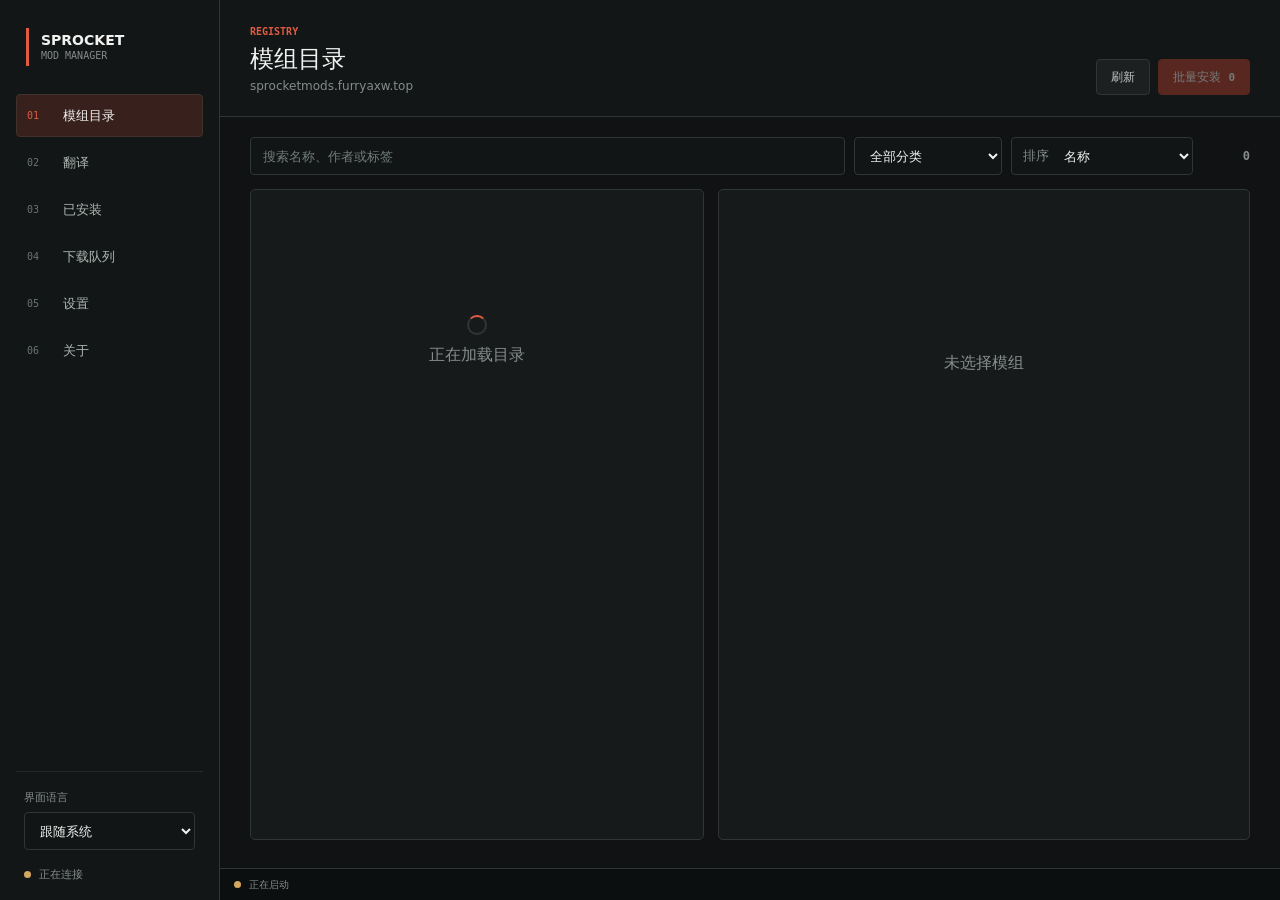
==== commit 64fa9069: "feat(manager): add safe translation package installation" ====
--- a/sprocket_mod_manager/client_ui/index.html
+++ b/sprocket_mod_manager/client_ui/index.html
@@ -6,6 +6,7 @@
     <meta name="color-scheme" content="dark" />
     <meta name="theme-color" content="#101213" />
     <title>Sprocket Mod Manager</title>
+    <link rel="icon" type="image/png" href="./app-icon.png" />
     <link rel="stylesheet" href="./app.css" />
     <script src="./app.js" defer></script>
   </head>
@@ -24,18 +25,21 @@
           <button class="nav-item active" type="button" data-page-target="catalog">
             <span class="nav-index">01</span><span data-i18n="catalog">模组目录</span>
           </button>
+          <button class="nav-item" type="button" data-page-target="translations">
+            <span class="nav-index">02</span><span data-i18n="translations">翻译</span>
+          </button>
           <button class="nav-item" type="button" data-page-target="installed">
-            <span class="nav-index">02</span><span data-i18n="installed">已安装</span>
+            <span class="nav-index">03</span><span data-i18n="installed">已安装</span>
           </button>
           <button class="nav-item" type="button" data-page-target="downloads">
-            <span class="nav-index">03</span><span data-i18n="downloads">下载队列</span>
+            <span class="nav-index">04</span><span data-i18n="downloads">下载队列</span>
             <b id="queue-badge" hidden>0</b>
           </button>
           <button class="nav-item" type="button" data-page-target="settings">
-            <span class="nav-index">04</span><span data-i18n="settings">设置</span>
+            <span class="nav-index">05</span><span data-i18n="settings">设置</span>
           </button>
           <button class="nav-item" type="button" data-page-target="about">
-            <span class="nav-index">05</span><span data-i18n="about">关于</span>
+            <span class="nav-index">06</span><span data-i18n="about">关于</span>
           </button>
         </nav>
 
@@ -112,6 +116,33 @@
           </div>
         </section>
 
+        <section class="page" id="page-translations" data-page="translations" hidden>
+          <div class="catalog-tools translation-tools">
+            <label class="search-control">
+              <span class="visually-hidden" data-i18n="search">搜索</span>
+              <input id="translation-search" type="search" autocomplete="off"
+                placeholder="搜索翻译包" data-i18n-placeholder="translationSearchPlaceholder" />
+            </label>
+            <label class="select-control sort-control">
+              <span data-i18n="sort">排序</span>
+              <select id="translation-sort">
+                <option value="name" data-i18n="sortName">名称</option>
+                <option value="release" data-i18n="sortRelease">版本</option>
+              </select>
+            </label>
+            <span class="result-count" id="translation-count">0</span>
+          </div>
+
+          <div class="catalog-workspace">
+            <section class="package-list" id="translation-list" aria-live="polite"></section>
+            <aside class="detail-panel" id="translation-detail">
+              <div class="empty-detail">
+                <strong data-i18n="nothingSelected">未选择模组</strong>
+              </div>
+            </aside>
+          </div>
+        </section>
+
         <section class="page" id="page-installed" data-page="installed" hidden>
           <div class="list-toolbar">
             <span id="installed-count">0</span>
@@ -178,6 +209,30 @@
               </div>
               <label class="field-label" for="index-url" data-i18n="indexUrl">索引 URL 或本地路径</label>
               <input id="index-url" name="index_url" type="text" autocomplete="off" />
+            </div>
+            <div class="form-section">
+              <div class="section-heading">
+                <span>05</span>
+                <div><strong data-i18n="networkProxy">网络代理</strong><small>HTTP / GITHUB</small></div>
+              </div>
+              <div class="field-stack proxy-setting">
+                <label class="toggle-row" for="proxy-enabled">
+                  <span data-i18n="proxyEnabled">启用 HTTP/HTTPS 代理</span>
+                  <input class="toggle-input" id="proxy-enabled" name="proxy_enabled" type="checkbox" />
+                </label>
+                <label class="field-label" for="proxy-url" data-i18n="proxyUrl">代理地址</label>
+                <input id="proxy-url" name="proxy_url" type="url" inputmode="url" autocomplete="off"
+                  placeholder="http://127.0.0.1:7890" />
+              </div>
+              <div class="field-stack proxy-setting">
+                <label class="toggle-row" for="github-proxy-enabled">
+                  <span data-i18n="githubProxyEnabled">启用 GitHub 下载加速</span>
+                  <input class="toggle-input" id="github-proxy-enabled" name="github_proxy_enabled" type="checkbox" />
+                </label>
+                <label class="field-label" for="github-proxy-url" data-i18n="githubProxyUrl">加速前缀</label>
+                <input id="github-proxy-url" name="github_proxy_url" type="url" inputmode="url" autocomplete="off"
+                  placeholder="https://gh-proxy.com/" />
+              </div>
             </div>
             <div class="form-actions">
               <button class="primary-button" type="submit" data-i18n="saveSettings">保存设置</button>
--- a/sprocket_mod_manager/client_ui/app.css
+++ b/sprocket_mod_manager/client_ui/app.css
@@ -138,7 +138,7 @@
 
 .page { min-width: 0; min-height: 0; overflow: auto; padding: 20px 30px 28px; }
 .page.active { display: block; }
-#page-catalog.active {
+#page-catalog.active, #page-translations.active {
   display: grid;
   grid-template-rows: auto minmax(0, 1fr);
   overflow: hidden;
@@ -150,6 +150,7 @@
   align-items: center;
   margin-bottom: 14px;
 }
+.translation-tools { grid-template-columns: minmax(260px, 1fr) 165px auto; }
 input, select {
   height: 38px;
   border: 1px solid var(--line);
@@ -261,6 +262,15 @@
 .section-heading small { margin-top: 2px; color: var(--muted); font: 0.5625rem/0.75rem "Cascadia Mono", Consolas, monospace; }
 .field-label { display: block; margin-bottom: 8px; color: var(--text-soft); font-size: 0.75rem; font-weight: 650; }
 .field-command { display: grid; grid-template-columns: minmax(0, 1fr) auto; gap: 8px; }
+.field-stack + .field-stack { margin-top: 16px; }
+.proxy-setting { display: grid; gap: 9px; }
+.proxy-setting .field-label { margin: 0; }
+.toggle-row { display: flex; align-items: center; justify-content: space-between; gap: 18px; color: var(--text); font-size: 0.75rem; font-weight: 700; cursor: pointer; }
+.toggle-input { position: relative; width: 38px; height: 22px; flex: 0 0 38px; margin: 0; padding: 0; appearance: none; border: 1px solid #4b5152; border-radius: 11px; background: #202526; cursor: pointer; transition: border-color 120ms ease, background 120ms ease; }
+.toggle-input::after { content: ""; position: absolute; top: 3px; left: 3px; width: 14px; height: 14px; border-radius: 50%; background: #aeb4b1; transition: transform 120ms ease, background 120ms ease; }
+.toggle-input:checked { border-color: var(--accent); background: var(--accent-quiet); }
+.toggle-input:checked::after { transform: translateX(16px); background: var(--accent); }
+.proxy-setting input[type="url"]:disabled { color: var(--muted); background: #121516; cursor: not-allowed; opacity: 0.72; }
 .range-control { display: grid; grid-template-columns: minmax(0, 1fr) 64px; align-items: center; gap: 14px; }
 .range-control input[type="range"] { height: 32px; padding: 0; accent-color: var(--accent); }
 .range-control output { color: var(--text); font: 700 0.8125rem/1 "Cascadia Mono", Consolas, monospace; text-align: right; }
@@ -300,6 +310,7 @@
 .close-button:hover { color: var(--text); background: var(--surface-hover); }
 .modal-body { overflow: auto; padding: 20px 22px; color: var(--text-soft); font-size: 0.8125rem; line-height: 1.25rem; white-space: pre-wrap; overflow-wrap: anywhere; }
 .modal-plan { display: grid; gap: 12px; }
+.translation-replace-warning { padding: 10px 12px; border: 1px solid rgba(203, 153, 82, 0.55); border-radius: 4px; color: #e0bd83; background: rgba(203, 153, 82, 0.08); }
 .detail-readme { padding-top: 20px; border-top: 1px solid var(--line); }
 .readme-status { min-height: 110px; display: flex; align-items: center; justify-content: center; gap: 10px; color: var(--muted); font-size: 0.75rem; }
 .readme-status.error { flex-wrap: wrap; color: var(--danger); }
@@ -363,7 +374,7 @@
   .page-header, .page { padding-left: 22px; padding-right: 22px; }
   .catalog-workspace { grid-template-columns: minmax(330px, 0.9fr) minmax(350px, 1.1fr); }
   html.large-text .app-shell { grid-template-columns: 230px minmax(0, 1fr); }
-  html.large-text #page-catalog.active { grid-template-rows: auto auto; overflow: auto; }
+  html.large-text #page-catalog.active, html.large-text #page-translations.active { grid-template-rows: auto auto; overflow: auto; }
   html.large-text .catalog-tools { grid-template-columns: minmax(0, 1fr) minmax(0, 1fr) auto; }
   html.large-text .search-control { grid-column: 1 / -1; }
   html.large-text .catalog-workspace { grid-template-columns: minmax(0, 1fr); grid-template-rows: minmax(360px, 48vh) minmax(360px, auto); }
